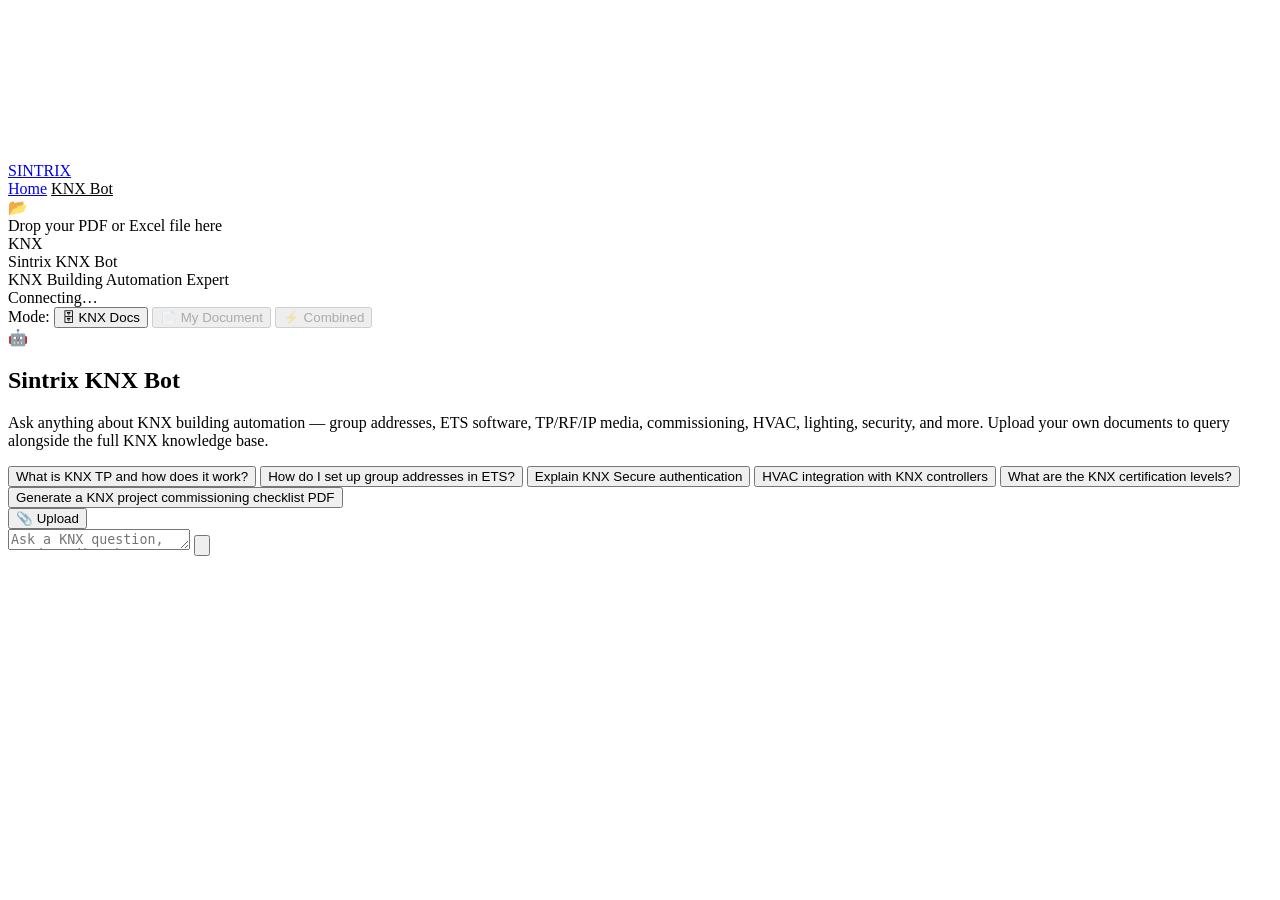
==== frontend/knx-bot/index.html @ 9a5b4a40 "Initial commit — Sintrix KNX Bot RAG4 Full-stack KNX expert chatbot: FastAPI backend, Vanilla JS fro" ====
<!DOCTYPE html>
<html lang="en">

<head>
  <meta charset="UTF-8" />
  <meta name="viewport" content="width=device-width, initial-scale=1.0" />
  <title>Sintrix KNX Bot — KNX Expert Assistant</title>
  <meta name="description" content="AI-powered KNX building automation expert by Sintrix." />
  <base href="/knx-bot/" />
  <link rel="stylesheet" href="css/main.css" />
  <link rel="stylesheet" href="css/knx-bot.css" />
  <script>
    /* API base — same origin in production; override for local cross-origin dev */
    window.KNX_API_BASE = '';
  </script>
</head>

<body>

  <!-- Particle background -->
  <canvas id="bot-particles"></canvas>

  <!-- Navigation -->
  <nav class="site-nav">
    <a href="/" class="nav-brand">SINTRIX</a>
    <div class="nav-links">
      <a href="/" class="nav-link">Home</a>
      <a href="/knx-bot" class="nav-link nav-link-cta active"
        style="-webkit-text-fill-color:var(--bg-primary);color:var(--bg-primary);">KNX Bot</a>
    </div>
  </nav>

  <!-- Drop overlay (drag-and-drop target) -->
  <div class="drop-overlay" id="drop-overlay">
    <div class="drop-overlay-icon">📂</div>
    <div>Drop your PDF or Excel file here</div>
  </div>

  <!-- App shell -->
  <div class="bot-app">

    <!-- Bot header -->
    <header class="bot-header">
      <div class="bot-header-left">
        <div class="bot-logo-badge">KNX</div>
        <div>
          <div class="bot-title">Sintrix KNX Bot</div>
          <div class="bot-subtitle">KNX Building Automation Expert</div>
        </div>
      </div>
      <div class="bot-status">
        <div class="status-dot" id="status-dot"></div>
        <span id="status-text">Connecting…</span>
      </div>
    </header>

    <!-- Mode bar -->
    <div class="mode-bar">
      <span class="mode-label">Mode:</span>
      <button class="mode-btn active" data-mode="knx">🗄 KNX Docs</button>
      <button class="mode-btn" data-mode="user" id="mode-user" disabled>📄 My Document</button>
      <button class="mode-btn" data-mode="combined" id="mode-combined" disabled>⚡ Combined</button>
    </div>

    <!-- Chat messages -->
    <div class="chat-window" id="chat-window">
      <!-- Welcome -->
      <div class="welcome" id="welcome">
        <div class="welcome-icon">🤖</div>
        <h2>Sintrix KNX Bot</h2>
        <p>
          Ask anything about KNX building automation — group addresses, ETS software,
          TP/RF/IP media, commissioning, HVAC, lighting, security, and more.
          Upload your own documents to query alongside the full KNX knowledge base.
        </p>
        <div class="chips" id="chips">
          <button class="chip">What is KNX TP and how does it work?</button>
          <button class="chip">How do I set up group addresses in ETS?</button>
          <button class="chip">Explain KNX Secure authentication</button>
          <button class="chip">HVAC integration with KNX controllers</button>
          <button class="chip">What are the KNX certification levels?</button>
          <button class="chip">Generate a KNX project commissioning checklist PDF</button>
        </div>
      </div>
    </div><!-- /chat-window -->

    <!-- Input area -->
    <div class="input-area">

      <!-- Toolbar -->
      <div class="input-toolbar">
        <button class="toolbar-btn" id="upload-btn">
          📎 Upload
        </button>

        <div class="upload-badge" id="upload-badge" style="display:none;">
          <span class="badge-name" id="badge-name">file.pdf</span>
          <div class="badge-progress">
            <div class="badge-progress-bar" id="badge-progress-bar"></div>
          </div>
          <button class="badge-remove" id="badge-remove" title="Remove file">✕</button>
        </div>

      </div>

      <!-- Text input -->
      <div class="input-row">
        <textarea id="chat-input" class="chat-input" placeholder="Ask a KNX question, or describe what to generate…"
          rows="1" autocomplete="off" spellcheck="false"></textarea>
        <button class="send-btn" id="send-btn" title="Send (Enter)">
          <svg fill="none" stroke="currentColor" viewBox="0 0 24 24">
            <path stroke-linecap="round" stroke-linejoin="round" stroke-width="2.5"
              d="M12 19l9 2-9-18-9 18 9-2zm0 0v-8" />
          </svg>
        </button>
      </div>

    </div><!-- /input-area -->

  </div><!-- /bot-app -->

  <!-- Hidden file input -->
  <input type="file" id="file-input" accept=".pdf,.xlsx,.xls" style="display:none" />

  <!-- Scripts (order matters: particles first, then app modules) -->
  <script src="js/particles.js"></script>
  <script type="module" src="js/citation-renderer.js"></script>
  <script type="module" src="js/file-upload.js"></script>
  <script type="module" src="js/knx-bot.js"></script>

</body>

</html>
---- frontend/knx-bot/css/main.css ----
/* ═══════════════════════════════════════════════════════════════
   Sintrix — Shared Design System
   Dark navy + cyan, particle backgrounds, glassmorphism
   ═══════════════════════════════════════════════════════════════ */

/* ── Design tokens ───────────────────────────────────────────── */
:root {
  --bg-primary:    #0a0e27;
  --bg-secondary:  #0f1535;
  --bg-card:       #131a3a;
  --bg-input:      #0d1230;

  --cyan:          #22d3ee;
  --cyan-dim:      #06b6d4;
  --cyan-glow:     rgba(34, 211, 238, 0.15);
  --cyan-border:   rgba(34, 211, 238, 0.25);

  --text-primary:  #e2e8f0;
  --text-secondary:#94a3b8;
  --text-muted:    #64748b;

  --success:       #10b981;
  --warning:       #f59e0b;
  --error:         #ef4444;

  --nav-height:    64px;
  --radius:        12px;
  --font: -apple-system, BlinkMacSystemFont, 'Segoe UI', Roboto,
          'Helvetica Neue', sans-serif;
}

/* ── Reset ───────────────────────────────────────────────────── */
*, *::before, *::after {
  box-sizing: border-box;
  margin: 0;
  padding: 0;
}

html { scroll-behavior: smooth; }

body {
  font-family: var(--font);
  background: var(--bg-primary);
  color: var(--text-primary);
  line-height: 1.6;
  overflow-x: hidden;
}

/* ── Navigation ──────────────────────────────────────────────── */
.site-nav {
  position: fixed;
  top: 0;
  left: 0;
  right: 0;
  height: var(--nav-height);
  z-index: 100;
  display: flex;
  align-items: center;
  justify-content: space-between;
  padding: 0 32px;
  background: rgba(10, 14, 39, 0.88);
  backdrop-filter: blur(14px);
  -webkit-backdrop-filter: blur(14px);
  border-bottom: 1px solid rgba(34, 211, 238, 0.12);
}

.nav-brand {
  font-size: 1.4rem;
  font-weight: 700;
  letter-spacing: 4px;
  text-decoration: none;
  background: linear-gradient(90deg, #22d3ee 0%, #06b6d4 60%, #ffffff 100%);
  -webkit-background-clip: text;
  -webkit-text-fill-color: transparent;
  background-clip: text;
  filter: drop-shadow(0 0 12px rgba(34, 211, 238, 0.35));
  transition: filter 0.3s;
}

.nav-brand:hover {
  filter: drop-shadow(0 0 20px rgba(34, 211, 238, 0.6));
}

.nav-links {
  display: flex;
  align-items: center;
  gap: 8px;
}

.nav-link {
  text-decoration: none;
  color: var(--text-secondary);
  font-size: 0.9rem;
  font-weight: 500;
  padding: 6px 16px;
  border-radius: 50px;
  transition: color 0.2s, background 0.2s;
  position: relative;
}

.nav-link:hover {
  color: var(--text-primary);
}

.nav-link.active {
  color: var(--cyan);
}

.nav-link.active::after {
  content: '';
  position: absolute;
  bottom: 0;
  left: 16px;
  right: 16px;
  height: 2px;
  background: var(--cyan);
  border-radius: 2px;
}

/* KNX Bot CTA button in nav */
.nav-link-cta {
  background: linear-gradient(135deg, var(--cyan) 0%, var(--cyan-dim) 100%);
  color: var(--bg-primary) !important;
  font-weight: 600;
  box-shadow: 0 4px 16px rgba(34, 211, 238, 0.25);
  transition: box-shadow 0.3s, transform 0.2s;
}

.nav-link-cta:hover {
  box-shadow: 0 6px 24px rgba(34, 211, 238, 0.45);
  transform: translateY(-1px);
}

.nav-link-cta.active::after { display: none; }

/* ── Mobile nav ──────────────────────────────────────────────── */
@media (max-width: 480px) {
  .site-nav { padding: 0 16px; }
  .nav-brand { font-size: 1.1rem; letter-spacing: 3px; }
  .nav-link  { padding: 5px 10px; font-size: 0.82rem; }
}
---- frontend/knx-bot/css/knx-bot.css ----
/* ═══════════════════════════════════════════════════════════════
   Sintrix KNX Bot — Chat UI Styles
   ═══════════════════════════════════════════════════════════════ */

/* ── Canvas ───────────────────────────────────────────────────── */
#bot-particles {
  position: fixed;
  inset: 0;
  pointer-events: none;
  z-index: 0;
}

/* ── App shell ────────────────────────────────────────────────── */
html, body { height: 100%; overflow: hidden; }

body {
  background: linear-gradient(135deg, #0a0e27 0%, #1a2f3a 50%, #0a0e27 100%);
  position: relative;
}

body::before {
  content: '';
  position: fixed;
  width: 600px;
  height: 600px;
  background: radial-gradient(circle, rgba(34, 211, 238, 0.13) 0%, transparent 70%);
  border-radius: 50%;
  top: -180px;
  right: -160px;
  animation: orb-pulse 8s ease-in-out infinite;
  pointer-events: none;
  z-index: 0;
}

body::after {
  content: '';
  position: fixed;
  width: 400px;
  height: 400px;
  background: radial-gradient(circle, rgba(6, 182, 212, 0.09) 0%, transparent 70%);
  border-radius: 50%;
  bottom: -80px;
  left: -80px;
  animation: orb-pulse 6s ease-in-out infinite reverse;
  pointer-events: none;
  z-index: 0;
}

@keyframes orb-pulse {
  0%, 100% { transform: scale(1);   opacity: 1; }
  50%       { transform: scale(1.1); opacity: 0.75; }
}

.bot-app {
  position: relative;
  z-index: 1;
  display: flex;
  flex-direction: column;
  height: 100vh;
  max-width: 940px;
  margin: 0 auto;
  padding-top: var(--nav-height);
}

/* ── Bot header ───────────────────────────────────────────────── */
.bot-header {
  display: flex;
  align-items: center;
  justify-content: space-between;
  padding: 14px 20px;
  border-bottom: 1px solid var(--cyan-border);
  background: rgba(10, 14, 39, 0.82);
  backdrop-filter: blur(10px);
  flex-shrink: 0;
}

.bot-header-left {
  display: flex;
  align-items: center;
  gap: 13px;
}

.bot-logo-badge {
  width: 40px;
  height: 40px;
  border-radius: 10px;
  background: linear-gradient(135deg, var(--cyan) 0%, #0ea5e9 100%);
  display: flex;
  align-items: center;
  justify-content: center;
  font-weight: 900;
  font-size: 13px;
  color: var(--bg-primary);
  letter-spacing: 0.5px;
  flex-shrink: 0;
}

.bot-title   { font-size: 1rem; font-weight: 600; color: var(--text-primary); }
.bot-subtitle{ font-size: 0.78rem; color: var(--text-muted); }

.bot-status {
  display: flex;
  align-items: center;
  gap: 8px;
  font-size: 0.8rem;
  color: var(--text-muted);
}

.status-dot {
  width: 9px;
  height: 9px;
  border-radius: 50%;
  background: var(--text-muted);
  transition: background 0.4s;
}

.status-dot.online  { background: var(--success); box-shadow: 0 0 6px var(--success); }
.status-dot.offline { background: var(--error);   box-shadow: 0 0 6px var(--error); }

/* ── Mode bar ─────────────────────────────────────────────────── */
.mode-bar {
  display: flex;
  align-items: center;
  gap: 6px;
  padding: 10px 20px;
  background: rgba(13, 18, 48, 0.8);
  border-bottom: 1px solid var(--cyan-border);
  flex-shrink: 0;
  overflow-x: auto;
  scrollbar-width: none;
}

.mode-bar::-webkit-scrollbar { display: none; }

.mode-label {
  font-size: 0.78rem;
  color: var(--text-muted);
  margin-right: 4px;
  white-space: nowrap;
  flex-shrink: 0;
}

.mode-btn {
  padding: 6px 16px;
  border-radius: 50px;
  border: 1px solid var(--cyan-border);
  background: transparent;
  color: var(--text-secondary);
  font-size: 0.82rem;
  font-family: var(--font);
  cursor: pointer;
  white-space: nowrap;
  transition: all 0.2s;
  flex-shrink: 0;
}

.mode-btn:hover:not(:disabled) {
  border-color: var(--cyan);
  color: var(--cyan);
  background: var(--cyan-glow);
}

.mode-btn.active {
  background: var(--cyan-glow);
  border-color: var(--cyan);
  color: var(--cyan);
  font-weight: 600;
}

.mode-btn:disabled {
  opacity: 0.4;
  cursor: default;
}

/* ── Chat window ──────────────────────────────────────────────── */
.chat-window {
  flex: 1;
  overflow-y: auto;
  padding: 24px 20px;
  display: flex;
  flex-direction: column;
  gap: 20px;
  scrollbar-width: thin;
  scrollbar-color: var(--cyan-border) transparent;
}

.chat-window::-webkit-scrollbar       { width: 5px; }
.chat-window::-webkit-scrollbar-track { background: transparent; }
.chat-window::-webkit-scrollbar-thumb { background: var(--cyan-border); border-radius: 4px; }

/* ── Welcome screen ───────────────────────────────────────────── */
.welcome {
  display: flex;
  flex-direction: column;
  align-items: center;
  text-align: center;
  padding: 32px 16px;
  gap: 16px;
}

.welcome-icon {
  width: 56px;
  height: 56px;
  border-radius: 14px;
  background: linear-gradient(135deg, var(--cyan) 0%, #0ea5e9 100%);
  display: flex;
  align-items: center;
  justify-content: center;
  font-size: 1.6rem;
  margin-bottom: 8px;
}

.welcome h2 {
  font-size: 1.5rem;
  font-weight: 700;
  background: linear-gradient(135deg, #ffffff 0%, #a5f3fc 100%);
  -webkit-background-clip: text;
  -webkit-text-fill-color: transparent;
  background-clip: text;
}

.welcome p {
  color: var(--text-secondary);
  font-size: 0.95rem;
  max-width: 480px;
  line-height: 1.65;
}

.chips {
  display: flex;
  flex-wrap: wrap;
  gap: 8px;
  justify-content: center;
  margin-top: 8px;
}

.chip {
  padding: 8px 16px;
  border-radius: 50px;
  border: 1px solid var(--cyan-border);
  background: var(--cyan-glow);
  color: var(--text-primary);
  font-size: 0.82rem;
  font-family: var(--font);
  cursor: pointer;
  transition: border-color 0.2s, background 0.2s, transform 0.2s;
  text-align: left;
}

.chip:hover {
  border-color: var(--cyan);
  background: rgba(34,211,238,0.12);
  transform: translateY(-2px);
}

/* ── Message bubbles ──────────────────────────────────────────── */
.msg {
  display: flex;
  gap: 12px;
  max-width: 100%;
}

.msg.user  { flex-direction: row-reverse; }

.msg-avatar {
  width: 34px;
  height: 34px;
  border-radius: 10px;
  display: flex;
  align-items: center;
  justify-content: center;
  font-size: 0.85rem;
  font-weight: 700;
  flex-shrink: 0;
  align-self: flex-end;
}

.msg.bot  .msg-avatar { background: linear-gradient(135deg, var(--cyan), #0ea5e9); color: var(--bg-primary); }
.msg.user .msg-avatar { background: linear-gradient(135deg, #6366f1, #8b5cf6);     color: #fff; }

.msg-body {
  max-width: 78%;
  display: flex;
  flex-direction: column;
  gap: 6px;
}

.msg-bubble {
  padding: 12px 16px;
  border-radius: 14px;
  font-size: 0.9rem;
  line-height: 1.65;
  word-break: break-word;
}

.msg.bot  .msg-bubble {
  background: rgba(15, 21, 53, 0.92);
  border: 1px solid var(--cyan-border);
  border-bottom-left-radius: 4px;
  color: var(--text-primary);
}

.msg.user .msg-bubble {
  background: rgba(34,211,238,0.1);
  border: 1px solid rgba(34,211,238,0.18);
  border-bottom-right-radius: 4px;
  color: var(--text-primary);
}

/* Markdown inside bot bubble */
.msg-bubble h1, .msg-bubble h2, .msg-bubble h3 {
  margin: 10px 0 6px;
  color: var(--cyan);
  font-size: 1rem;
}
.msg-bubble p { margin-bottom: 8px; }
.msg-bubble ul, .msg-bubble ol { padding-left: 20px; margin-bottom: 8px; }
.msg-bubble li { margin-bottom: 4px; }
.msg-bubble code {
  background: rgba(34,211,238,0.08);
  border: 1px solid var(--cyan-border);
  padding: 2px 6px;
  border-radius: 4px;
  font-size: 0.85em;
  font-family: 'Consolas', 'Fira Code', monospace;
}
.msg-bubble pre {
  background: rgba(13,18,48,0.9);
  border: 1px solid var(--cyan-border);
  border-radius: 8px;
  padding: 12px;
  overflow-x: auto;
  margin: 8px 0;
}
.msg-bubble pre code { background: none; border: none; padding: 0; }
.msg-bubble strong { color: var(--cyan); }
.msg-bubble a { color: var(--cyan); }

/* Markdown table */
.table-wrapper {
  overflow-x: auto;
  margin: 10px 0;
  border-radius: 8px;
  border: 1px solid var(--cyan-border);
}

.md-table {
  width: 100%;
  border-collapse: collapse;
  font-size: 0.84rem;
}

.md-table th {
  background: rgba(34, 211, 238, 0.1);
  color: var(--cyan);
  font-weight: 600;
  padding: 8px 12px;
  text-align: left;
  border-bottom: 1px solid var(--cyan-border);
  white-space: nowrap;
}

.md-table td {
  padding: 7px 12px;
  border-bottom: 1px solid rgba(34, 211, 238, 0.07);
  color: var(--text-primary);
  vertical-align: top;
}

.md-table tr:last-child td { border-bottom: none; }

.md-table tr:hover td { background: rgba(34, 211, 238, 0.04); }

/* ── Typing indicator ─────────────────────────────────────────── */
.typing-dots {
  display: flex;
  gap: 5px;
  padding: 4px 0;
}

.typing-dots span {
  width: 7px;
  height: 7px;
  border-radius: 50%;
  background: var(--cyan);
  opacity: 0.4;
  animation: dot-bounce 1.2s ease-in-out infinite;
}

.typing-dots span:nth-child(2) { animation-delay: 0.2s; }
.typing-dots span:nth-child(3) { animation-delay: 0.4s; }

@keyframes dot-bounce {
  0%, 80%, 100% { transform: translateY(0);   opacity: 0.4; }
  40%           { transform: translateY(-6px); opacity: 1; }
}

/* ── Quota warning banner ─────────────────────────────────────── */
.quota-banner {
  font-size: 0.78rem;
  color: var(--warning);
  text-align: right;
  padding: 0 4px;
  opacity: 0.85;
}

/* ── Drop overlay ─────────────────────────────────────────────── */
.drop-overlay {
  display: none;
  position: fixed;
  inset: 0;
  z-index: 200;
  background: rgba(10,14,39,0.88);
  backdrop-filter: blur(6px);
  align-items: center;
  justify-content: center;
  flex-direction: column;
  gap: 16px;
  border: 2px dashed var(--cyan);
  color: var(--cyan);
  font-size: 1.2rem;
  font-weight: 600;
  pointer-events: none;
}

.drop-overlay.active { display: flex; }

.drop-overlay-icon { font-size: 3rem; }

/* ── Input area ───────────────────────────────────────────────── */
.input-area {
  padding: 12px 16px 16px;
  border-top: 1px solid var(--cyan-border);
  background: rgba(10,14,39,0.88);
  backdrop-filter: blur(10px);
  flex-shrink: 0;
}

.input-toolbar {
  display: flex;
  align-items: center;
  gap: 8px;
  margin-bottom: 10px;
  flex-wrap: wrap;
}

.toolbar-btn {
  display: inline-flex;
  align-items: center;
  gap: 5px;
  padding: 6px 14px;
  border-radius: 8px;
  border: 1px solid var(--cyan-border);
  background: transparent;
  color: var(--text-secondary);
  font-size: 0.82rem;
  font-family: var(--font);
  cursor: pointer;
  transition: all 0.2s;
  white-space: nowrap;
}

.toolbar-btn:hover {
  border-color: var(--cyan);
  color: var(--cyan);
  background: var(--cyan-glow);
}

.toolbar-sep {
  width: 1px;
  height: 20px;
  background: var(--cyan-border);
  margin: 0 2px;
  flex-shrink: 0;
}

.gen-label {
  font-size: 0.75rem;
  color: var(--text-muted);
  white-space: nowrap;
  flex-shrink: 0;
}

.gen-btn {
  display: inline-flex;
  align-items: center;
  gap: 5px;
  padding: 5px 12px;
  border-radius: 8px;
  border: 1px solid var(--cyan-border);
  background: transparent;
  color: var(--text-secondary);
  font-size: 0.8rem;
  font-family: var(--font);
  cursor: pointer;
  transition: all 0.2s;
  white-space: nowrap;
}

.gen-btn:hover {
  border-color: var(--cyan);
  color: var(--cyan);
  background: var(--cyan-glow);
}

/* Upload badge */
.upload-badge {
  display: flex;
  align-items: center;
  gap: 8px;
  padding: 5px 10px;
  border-radius: 8px;
  background: rgba(34,211,238,0.08);
  border: 1px solid var(--cyan-border);
  font-size: 0.8rem;
  color: var(--cyan);
  max-width: 220px;
  overflow: hidden;
}

.badge-name {
  overflow: hidden;
  text-overflow: ellipsis;
  white-space: nowrap;
  flex: 1;
  min-width: 0;
}

.badge-progress {
  width: 60px;
  height: 3px;
  background: var(--cyan-border);
  border-radius: 2px;
  overflow: hidden;
  flex-shrink: 0;
}

.badge-progress-bar {
  height: 100%;
  background: var(--cyan);
  border-radius: 2px;
  transition: width 0.3s;
  width: 0%;
}

.badge-remove {
  background: none;
  border: none;
  color: var(--text-muted);
  cursor: pointer;
  font-size: 1rem;
  line-height: 1;
  padding: 0 2px;
  flex-shrink: 0;
  transition: color 0.2s;
}
.badge-remove:hover { color: var(--error); }

/* Input row */
.input-row {
  display: flex;
  align-items: flex-end;
  gap: 10px;
}

.chat-input {
  flex: 1;
  resize: none;
  border-radius: 12px;
  border: 1px solid var(--cyan-border);
  background: rgba(13,18,48,0.9);
  color: var(--text-primary);
  font-family: var(--font);
  font-size: 0.92rem;
  padding: 12px 16px;
  line-height: 1.5;
  max-height: 140px;
  overflow-y: auto;
  transition: border-color 0.2s;
  outline: none;
  scrollbar-width: thin;
  scrollbar-color: var(--cyan-border) transparent;
}

.chat-input:focus { border-color: var(--cyan); }
.chat-input::placeholder { color: var(--text-muted); }

.send-btn {
  width: 44px;
  height: 44px;
  border-radius: 12px;
  border: none;
  background: linear-gradient(135deg, var(--cyan) 0%, var(--cyan-dim) 100%);
  color: var(--bg-primary);
  font-size: 1.2rem;
  cursor: pointer;
  display: flex;
  align-items: center;
  justify-content: center;
  flex-shrink: 0;
  transition: transform 0.2s, box-shadow 0.2s;
  box-shadow: 0 4px 14px rgba(34,211,238,0.25);
}

.send-btn:hover:not(:disabled) {
  transform: translateY(-2px);
  box-shadow: 0 6px 20px rgba(34,211,238,0.4);
}

.send-btn:disabled {
  opacity: 0.5;
  cursor: default;
  transform: none;
}

/* Send arrow SVG */
.send-btn svg { width: 20px; height: 20px; }

/* ── Citation chips ───────────────────────────────────────────── */
.citations {
  display: flex;
  flex-wrap: wrap;
  gap: 6px;
  margin-top: 8px;
}

.citation-chip {
  display: inline-flex;
  align-items: center;
  gap: 5px;
  padding: 4px 10px;
  border-radius: 50px;
  border: 1px solid var(--cyan-border);
  background: rgba(34,211,238,0.06);
  font-size: 0.75rem;
  color: var(--text-secondary);
  cursor: default;
}

.citation-num {
  font-weight: 700;
  color: var(--cyan);
}

/* ── Responsive ───────────────────────────────────────────────── */
@media (max-width: 600px) {
  .bot-header     { padding: 10px 14px; }
  .chat-window    { padding: 16px 12px; }
  .input-area     { padding: 10px 12px 14px; }
  .msg-body       { max-width: 88%; }
  .mode-bar       { padding: 8px 12px; }
  .input-toolbar  { gap: 6px; }
}
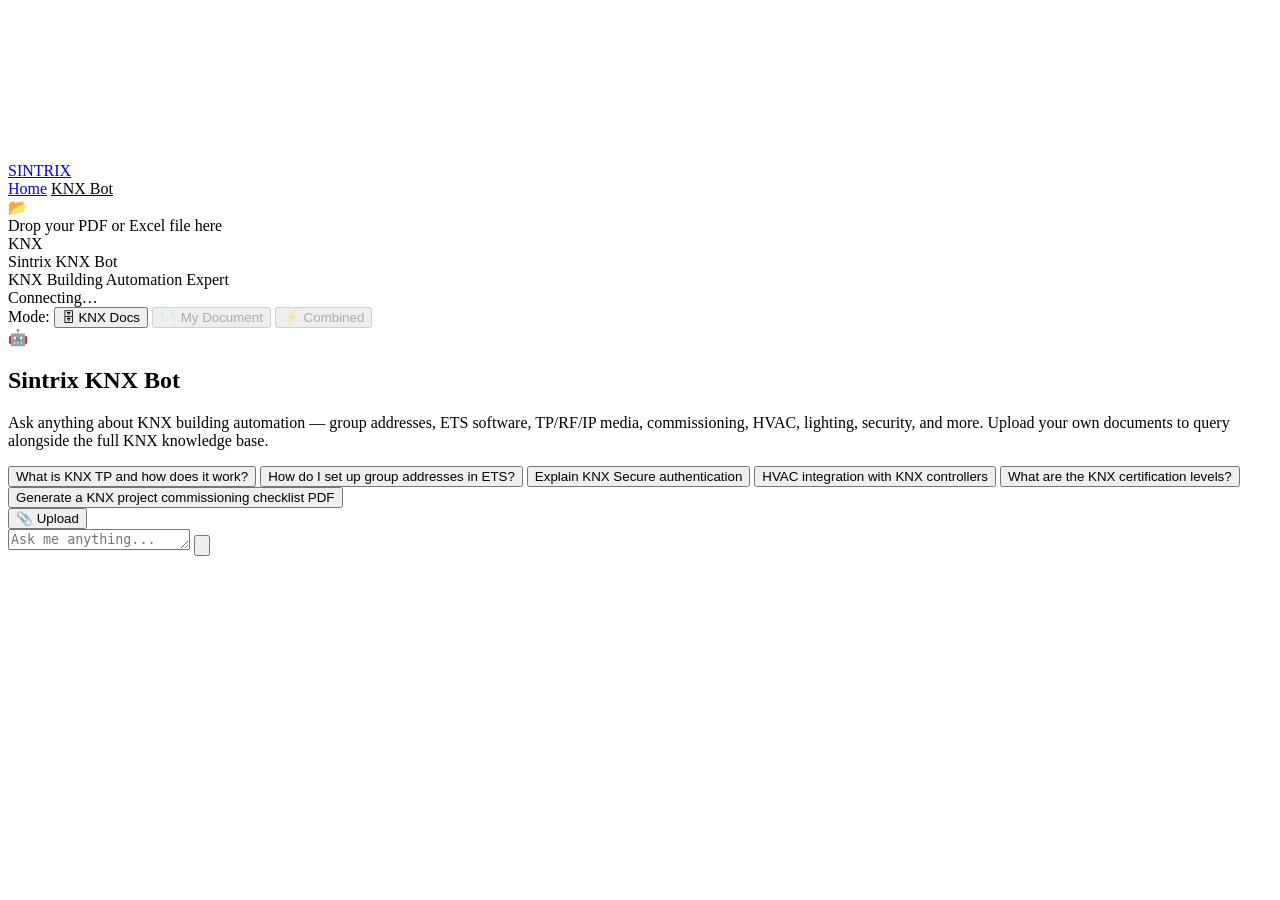
==== commit 0b780a82: "Fix iPhone zoom/pan and correct placeholder text - Add user-scalable=no to viewport meta to prevent " ====
--- a/frontend/knx-bot/index.html
+++ b/frontend/knx-bot/index.html
@@ -3,16 +3,13 @@
 
 <head>
   <meta charset="UTF-8" />
-  <meta name="viewport" content="width=device-width, initial-scale=1.0" />
+  <meta name="viewport" content="width=device-width, initial-scale=1.0, maximum-scale=1.0, user-scalable=no, interactive-widget=resizes-content" />
   <title>Sintrix KNX Bot — KNX Expert Assistant</title>
   <meta name="description" content="AI-powered KNX building automation expert by Sintrix." />
   <base href="/knx-bot/" />
   <link rel="stylesheet" href="css/main.css" />
   <link rel="stylesheet" href="css/knx-bot.css" />
-  <script>
-    /* API base — same origin in production; override for local cross-origin dev */
-    window.KNX_API_BASE = '';
-  </script>
+  <script src="js/config.js"></script>
 </head>
 
 <body>
@@ -105,7 +102,7 @@
 
       <!-- Text input -->
       <div class="input-row">
-        <textarea id="chat-input" class="chat-input" placeholder="Ask a KNX question, or describe what to generate…"
+        <textarea id="chat-input" class="chat-input" placeholder="Ask me anything..."
           rows="1" autocomplete="off" spellcheck="false"></textarea>
         <button class="send-btn" id="send-btn" title="Send (Enter)">
           <svg fill="none" stroke="currentColor" viewBox="0 0 24 24">
--- a/frontend/knx-bot/css/knx-bot.css
+++ b/frontend/knx-bot/css/knx-bot.css
@@ -11,11 +11,17 @@
 }
 
 /* ── App shell ────────────────────────────────────────────────── */
-html, body { height: 100%; overflow: hidden; }
+html { height: 100%; overflow: hidden; }
 
 body {
+  height: 100%;
+  overflow: hidden;
+  /* Prevents iOS Safari rubber-band / overscroll outside the app */
+  position: fixed;
+  width: 100%;
+  top: 0;
+  left: 0;
   background: linear-gradient(135deg, #0a0e27 0%, #1a2f3a 50%, #0a0e27 100%);
-  position: relative;
 }
 
 body::before {
@@ -56,7 +62,9 @@
   z-index: 1;
   display: flex;
   flex-direction: column;
-  height: 100vh;
+  height: 100vh;                     /* ultimate fallback */
+  height: 100dvh;                    /* modern browsers */
+  height: var(--app-height, 100dvh); /* JS-set via visualViewport for iOS/Android keyboard */
   max-width: 940px;
   margin: 0 auto;
   padding-top: var(--nav-height);
@@ -430,6 +438,7 @@
 /* ── Input area ───────────────────────────────────────────────── */
 .input-area {
   padding: 12px 16px 16px;
+  padding-bottom: max(16px, env(safe-area-inset-bottom, 16px));
   border-top: 1px solid var(--cyan-border);
   background: rgba(10,14,39,0.88);
   backdrop-filter: blur(10px);
@@ -644,10 +653,35 @@
 
 /* ── Responsive ───────────────────────────────────────────────── */
 @media (max-width: 600px) {
-  .bot-header     { padding: 10px 14px; }
-  .chat-window    { padding: 16px 12px; }
-  .input-area     { padding: 10px 12px 14px; }
-  .msg-body       { max-width: 88%; }
-  .mode-bar       { padding: 8px 12px; }
-  .input-toolbar  { gap: 6px; }
-}
+  /* Header — compact, hide subtitle */
+  .bot-header    { padding: 8px 12px; }
+  .bot-subtitle  { display: none; }
+  .bot-logo-badge { width: 32px; height: 32px; font-size: 11px; }
+  .bot-title     { font-size: 0.9rem; }
+  .bot-status    { font-size: 0.72rem; }
+  .status-dot    { width: 7px; height: 7px; }
+
+  /* Mode bar — hide "Mode:" label, tighter */
+  .mode-bar      { padding: 6px 10px; gap: 5px; }
+  .mode-label    { display: none; }
+  .mode-btn      { padding: 5px 11px; font-size: 0.78rem; }
+
+  /* Chat window */
+  .chat-window   { padding: 12px 10px; gap: 14px; }
+  .msg-body      { max-width: 88%; }
+  .msg-bubble    { font-size: 0.88rem; padding: 10px 13px; }
+
+  /* Welcome screen — compact */
+  .welcome       { padding: 20px 10px; gap: 10px; }
+  .welcome-icon  { width: 44px; height: 44px; font-size: 1.3rem; }
+  .welcome h2    { font-size: 1.15rem; }
+  .welcome p     { font-size: 0.85rem; }
+  .chip          { font-size: 0.78rem; padding: 6px 11px; }
+
+  /* Input area — safe area + compact toolbar */
+  .input-area    { padding: 8px 10px; padding-bottom: max(10px, env(safe-area-inset-bottom, 10px)); }
+  .input-toolbar { gap: 6px; margin-bottom: 7px; }
+  .toolbar-btn   { padding: 5px 10px; font-size: 0.78rem; }
+  .chat-input    { font-size: 0.88rem; padding: 10px 13px; }
+  .send-btn      { width: 40px; height: 40px; }
+}
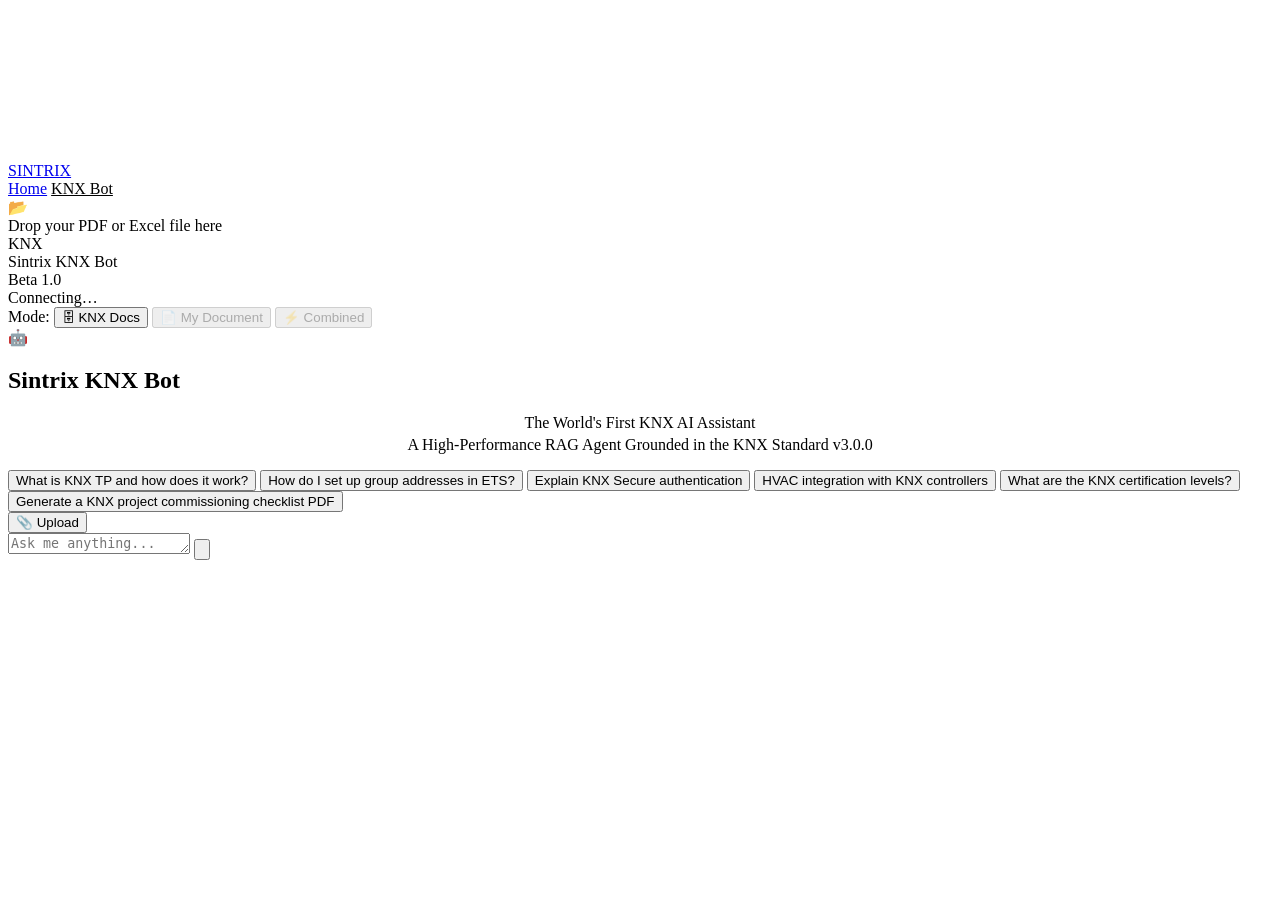
==== commit 86728ba1: "Update bot subtitle and welcome text - Change subtitle to "Beta 1.0" - Replace welcome paragraph wit" ====
--- a/frontend/knx-bot/index.html
+++ b/frontend/knx-bot/index.html
@@ -42,7 +42,7 @@
         <div class="bot-logo-badge">KNX</div>
         <div>
           <div class="bot-title">Sintrix KNX Bot</div>
-          <div class="bot-subtitle">KNX Building Automation Expert</div>
+          <div class="bot-subtitle">Beta 1.0</div>
         </div>
       </div>
       <div class="bot-status">
@@ -65,10 +65,9 @@
       <div class="welcome" id="welcome">
         <div class="welcome-icon">🤖</div>
         <h2>Sintrix KNX Bot</h2>
-        <p>
-          Ask anything about KNX building automation — group addresses, ETS software,
-          TP/RF/IP media, commissioning, HVAC, lighting, security, and more.
-          Upload your own documents to query alongside the full KNX knowledge base.
+        <p style="text-align:center;">
+          The World's First KNX AI Assistant<br>
+          <span style="display:block;margin-top:4px;">A High-Performance RAG Agent Grounded in the KNX Standard v3.0.0</span>
         </p>
         <div class="chips" id="chips">
           <button class="chip">What is KNX TP and how does it work?</button>
--- a/frontend/knx-bot/css/knx-bot.css
+++ b/frontend/knx-bot/css/knx-bot.css
@@ -11,16 +11,16 @@
 }
 
 /* ── App shell ────────────────────────────────────────────────── */
-html { height: 100%; overflow: hidden; }
+html {
+  height: 100%;
+  overflow: hidden;
+  overscroll-behavior: none; /* prevents iOS rubber-band on the document */
+}
 
 body {
   height: 100%;
   overflow: hidden;
-  /* Prevents iOS Safari rubber-band / overscroll outside the app */
-  position: fixed;
-  width: 100%;
-  top: 0;
-  left: 0;
+  overscroll-behavior: none;
   background: linear-gradient(135deg, #0a0e27 0%, #1a2f3a 50%, #0a0e27 100%);
 }
 
@@ -58,16 +58,16 @@
 }
 
 .bot-app {
-  position: relative;
+  position: fixed;          /* fixed within the visual viewport — iOS always keeps
+                               this above the keyboard, no JS needed */
+  top: var(--nav-height);   /* start below the nav bar */
+  left: 0;
+  right: 0;
+  bottom: 0;                /* ends at the top of the keyboard on iOS */
   z-index: 1;
   display: flex;
   flex-direction: column;
-  height: 100vh;                     /* ultimate fallback */
-  height: 100dvh;                    /* modern browsers */
-  height: var(--app-height, 100dvh); /* JS-set via visualViewport for iOS/Android keyboard */
-  max-width: 940px;
-  margin: 0 auto;
-  padding-top: var(--nav-height);
+  overflow: hidden;
 }
 
 /* ── Bot header ───────────────────────────────────────────────── */
@@ -184,6 +184,8 @@
 .chat-window {
   flex: 1;
   overflow-y: auto;
+  -webkit-overflow-scrolling: touch; /* smooth momentum scroll on iOS */
+  overscroll-behavior: contain;      /* stop scroll propagating to body on iOS */
   padding: 24px 20px;
   display: flex;
   flex-direction: column;
